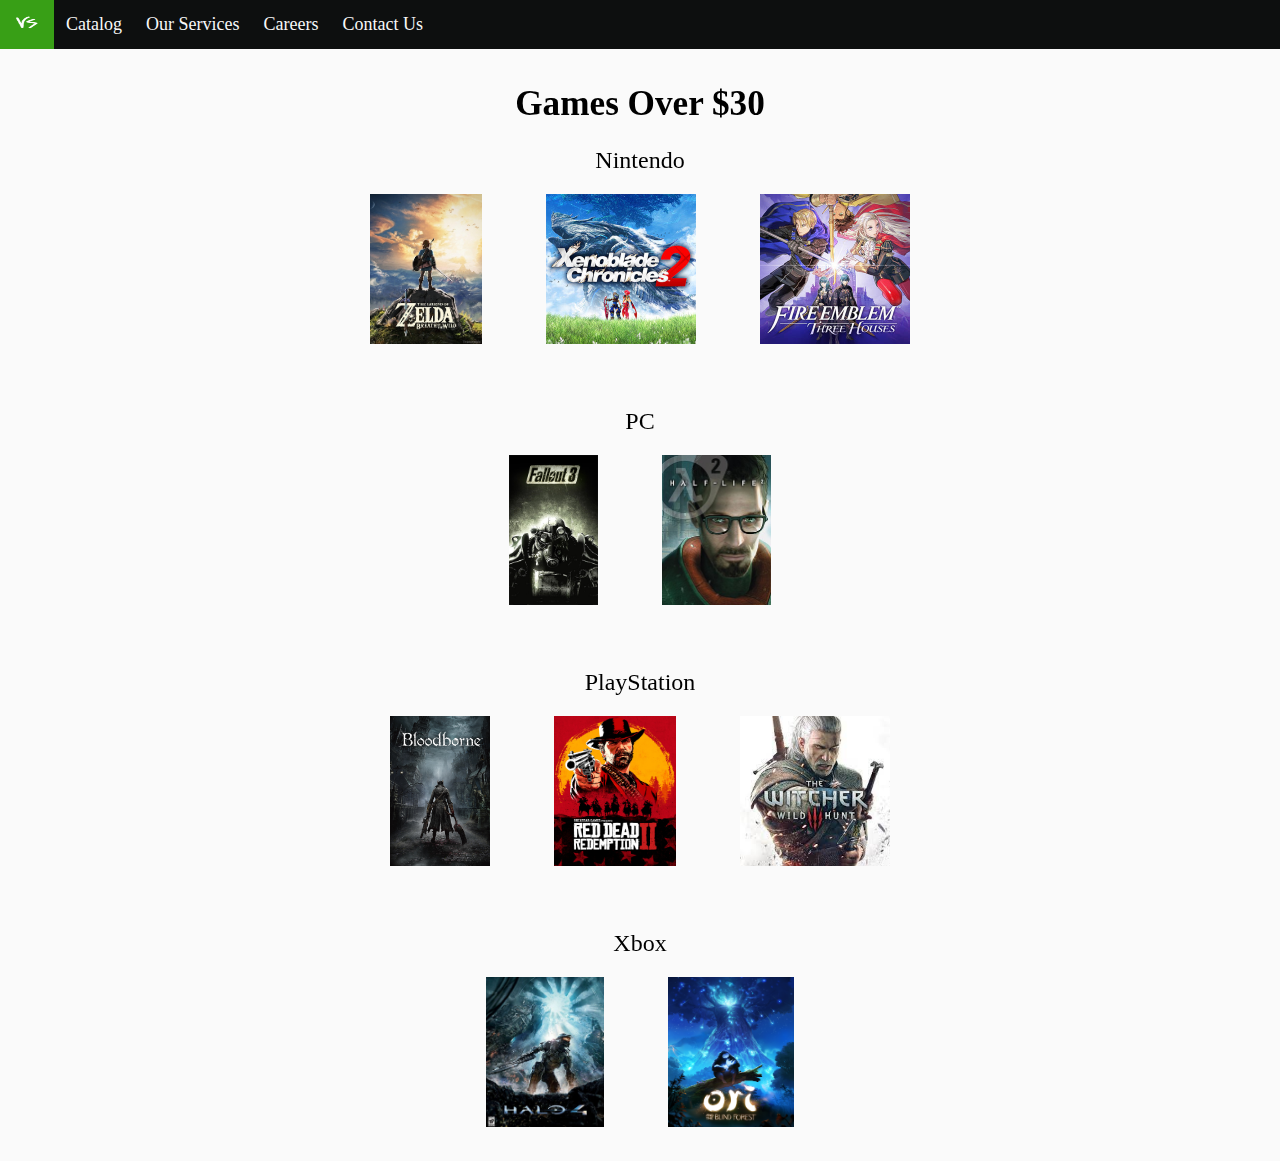
==== over30.html @ f259e051 "Add files via upload" ====
<!DOCTYPE html>

<head>
    <title>Games Over $30</title>
    <link rel="stylesheet" href="style.css">
    <meta charset="UTF-8" />
    <meta name="viewport" content="width=device-width, initial-scale=1.0">
    <style>
        #main {
            text-align: center;
        }

        div h2 {
            width: 100%;
            display: inline-block;
            margin-top: 60px;
        }

        .imgHolder {
            width: 100%;
        }

        .boxart {
            height: 150px;
            padding-left: 30px;
            padding-right: 30px;
        }
    </style>
</head>

<body>
   <div class="topnav">
    <a href = "index.html"><img src="vidisite.png" width="30" height="15"> </a>
    <a href="form.html">Catalog</a>
    <a href="services.html">Our Services</a>
    <a href="jobs.html">Careers</a>
    <a href="contact.html">Contact Us</a>
	</div>
        <div id="image"></div>
    <div id="main">
        <h1 style="display: inline-block; padding-top: 60px">Games Over $30</h1>
        <h2 style="margin-top: 0px">Nintendo</h2>
        <div class="imgHolder">
            <img class="boxart" src="zelda.jpg">
            <img class="boxart" src="xenoblade-2.jpg">
            <img class="boxart" src="fire-emblem.jpg">
        </div>
        <h2>PC</h2>
        <div class="imgHolder">
            <img class="boxart" src="fallout-3.png">
            <img class="boxart" src="half-life-2.jpg">
        </div>
        <h2>PlayStation</h2>
        <div class="imgHolder">
            <img class="boxart" src="bloodborne.jfif">
            <img class="boxart" src="red-dead-redemption.jpg">
            <img class="boxart" src="the-witcher-3.jfif">
        </div>
        <h2>Xbox</h2>
        <div class="imgHolder" style="padding-bottom: 30px">
            <img class="boxart" src="halo.jpg">
            <img class="boxart" src="ori.jpg">
        </div>
    </div>
</body>

</html>
---- style.css ----
* {
  font-family: 'Times New Roman', Times, serif;
 }

.spacer {
  padding: 14px 12px;
  text-decoration: none;
  font-size: 18px;
}
body {
  margin: 0;
  background-color: #fafafa;
}

#image {
  position: fixed;
  top: 0;
  left: 0;
  z-index: -5;
  position: fixed;
  width: 100%;
  height: 100%;
  -webkit-background-size: cover;
  -moz-background-size: cover;
  -o-background-size: cover;
  background-size: cover;
  background-image: url("https://www.onlygfx.com/wp-content/uploads/2021/04/grey-triangle-pattern-seamless-background-1.jpg");
  }

img.one {
  height: 100%;
  max-height: 300px;
  width: 100%;
}

.topnav {
  background-color: #0D0F0F;
  overflow: hidden;
  position: fixed;
  width: 100%;
}

.topnav a {
  color: #f8f8f8;
  text-align: center;
  float: left;
  display: block;
  padding: 14px 12px;
  text-decoration: none;
  font-size: 18px;
  transition-duration: 0.4s;
}

.topnav a:hover {
  background-color: #389F16;
  color: #000000;
}

h1 {
  text-align: center;
  font-weight: 600;
  font-size: 2.2em;
}

h1 span{
  background-color: rgba(179, 179, 179, 0.432);
  padding: .2em;
}

h2 {
  font-weight: 500;
  font-size: 1.5em;
}

p {
  font-size: 17px;
}

#mainbody {
  padding: 2em 0;
  margin: 1%;
  background-color: #f0f0f0;
  box-sizing: border-box;
}

.topimage {
  width: 98%;
  height: 100px;
  position: absolute;
  margin: -2em 0 0 0;
  z-index: 0;
  object-fit: cover;
}

.column {
  float: left;
  width: 50%;
}

.row:after {
  content: "";
  display: table;
  clear: both;
}

a {
  text-decoration: none;
  color: rgb(0, 0, 0);
}
a:hover {
  color: #389F16;
}

.button {
  background-color: #0D0F0F; 
  border: none;
  color: rgb(255, 255, 255);
  padding: .75rem;
  text-align: center;
  text-decoration: none;
  display: inline-block;
  font-size: 1em;
  transition-duration: 0.4s;
  text-transform: uppercase;
  font-weight: bold;
  cursor:pointer;
}

.button:hover {
  background-color: #389F16; 
  color: rgb(255, 255, 255);
}

.button:hover {
  background-color: #389F16; 
  color: rgb(255, 255, 255);
}
 
.list {
  margin:0;
  padding: 0;
  list-style-type: none;
  display: table;
  table-layout: fixed;
  width:100%;
  background-image: url(pattern.jpg);
  background-size: cover;
  background-repeat: no-repeat;
}
.list>li {
  display: table-cell;
  padding: 0 5px;
  text-align: center;
}

select{
  background:transparent;
  width: 200px;
  padding: 2px;
  font-size: 1em;
  font-weight:600;
  color:#fff;
  line-height: 1;
  border: 0;
  border-radius: 0;
  height: 22px;
  -webkit-appearance: none;
  }


  .select-div{
    margin: 0 auto;
    width: 200px;
    height: 25px;
    overflow: hidden;
    background: url(arrowhead.png) no-repeat right #363636;
    border-top:#575757 1px solid;
    -webkit-border-radius: 4px 4px 4px 4px;
    -moz-border-radius: 4px 4px 4px 4px;
    border-radius: 4px 4px 4px 4px;
    -webkit-box-shadow: inset 0 2px 4px rgba(107, 105, 105, 0.15), 0 1px 2px rgba(0, 0, 0, 0.05);
    -moz-box-shadow: inset 0 2px 4px rgba(0, 0, 0, 0.15), 0 1px 2px rgba(0, 0, 0, 0.05);
    box-shadow: inset 0 2px 4px rgba(0, 0, 0, 0.15), 0 1px 2px rgba(0, 0, 0, 0.05);
    -moz-box-shadow:    0px 8px 3px -9px #000000;
    -webkit-box-shadow: 0px 8px 3px -9px #000000;
    box-shadow:         0px 8px 3px -9px #000000;
 }

 select > option {
  background: #363636;
}


@media only screen and (max-width: 1280px) {
  .topimage {
    height: 90px;
  }
}

@media only screen and (max-width: 768px) {
  .column {
      width: 100%;
    }
    .topimage {
      height: 90px;
    }
}
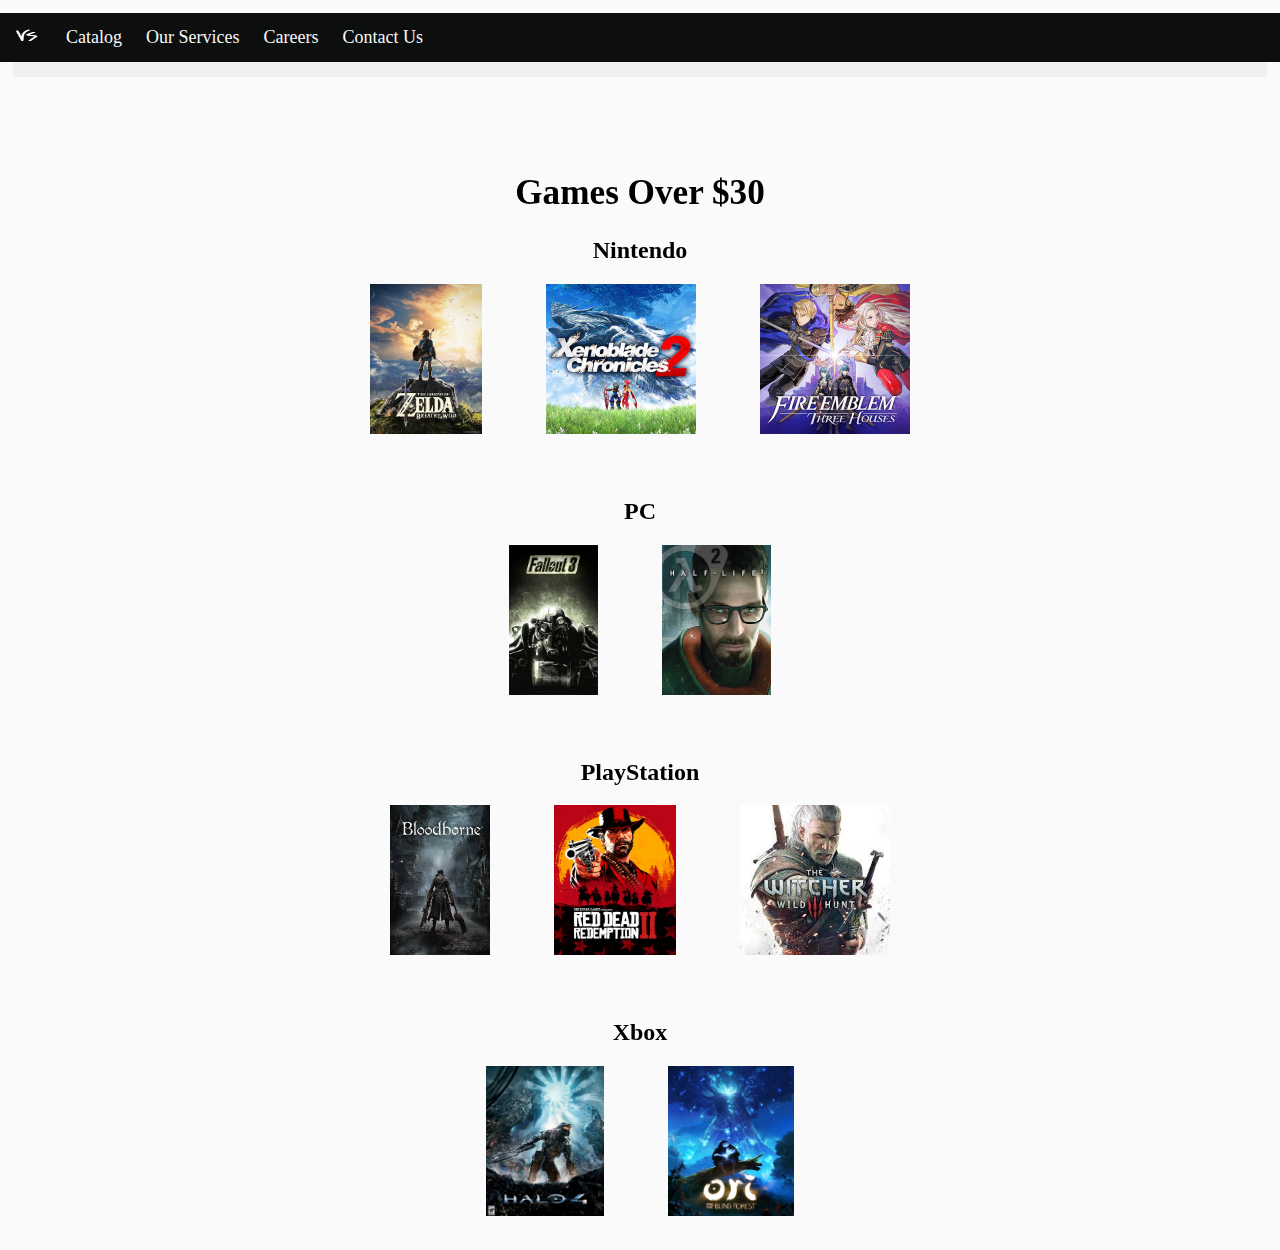
==== commit ca6edaeb: "color change" ====
--- a/over30.html
+++ b/over30.html
@@ -29,6 +29,7 @@
 </head>
 
 <body>
+    
    <div class="topnav">
     <a href = "index.html"><img src="vidisite.png" width="30" height="15"> </a>
     <a href="form.html">Catalog</a>
@@ -36,6 +37,7 @@
     <a href="jobs.html">Careers</a>
     <a href="contact.html">Contact Us</a>
 	</div>
+    <div id="mainbody"></div>
         <div id="image"></div>
     <div id="main">
         <h1 style="display: inline-block; padding-top: 60px">Games Over $30</h1>
@@ -62,6 +64,7 @@
             <img class="boxart" src="ori.jpg">
         </div>
     </div>
+</div>
 </body>
 
 </html>--- a/style.css
+++ b/style.css
@@ -69,7 +69,7 @@
 }
 
 h2 {
-  font-weight: 500;
+  font-weight: 600;
   font-size: 1.5em;
 }
 
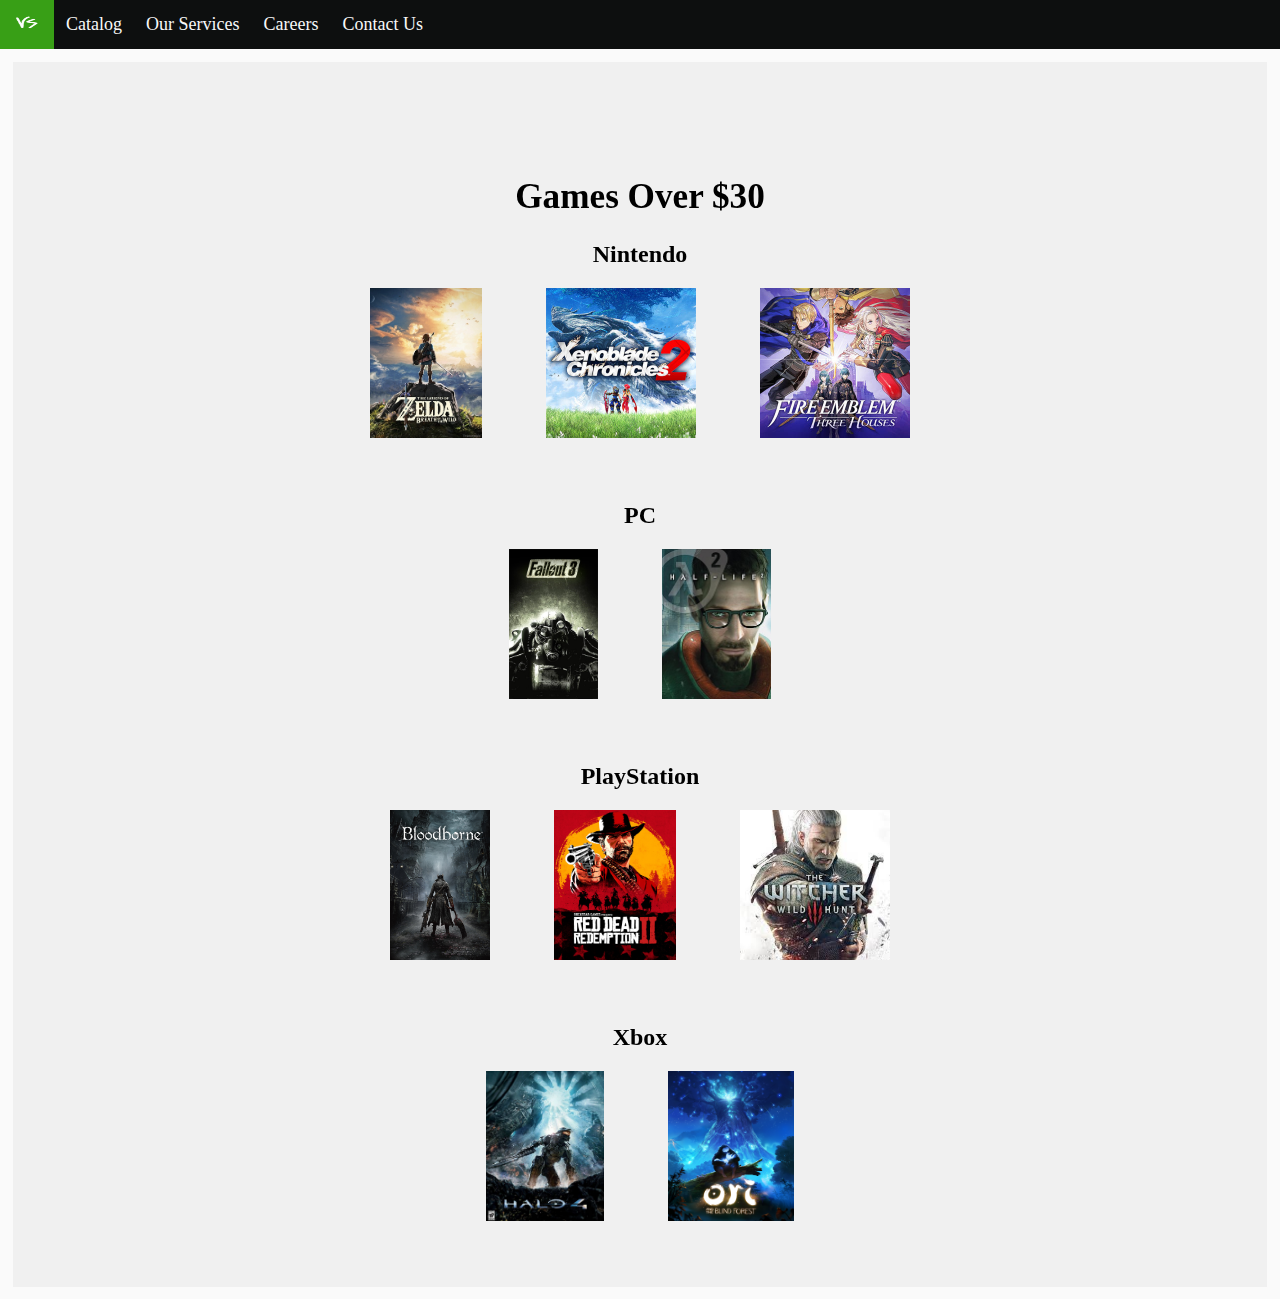
==== commit 5b4816ee: "color change" ====
--- a/over30.html
+++ b/over30.html
@@ -37,8 +37,10 @@
     <a href="jobs.html">Careers</a>
     <a href="contact.html">Contact Us</a>
 	</div>
-    <div id="mainbody"></div>
-        <div id="image"></div>
+    <div class="spacer">a</div>
+    
+    <div id="image"></div>
+    <div id="mainbody">
     <div id="main">
         <h1 style="display: inline-block; padding-top: 60px">Games Over $30</h1>
         <h2 style="margin-top: 0px">Nintendo</h2>
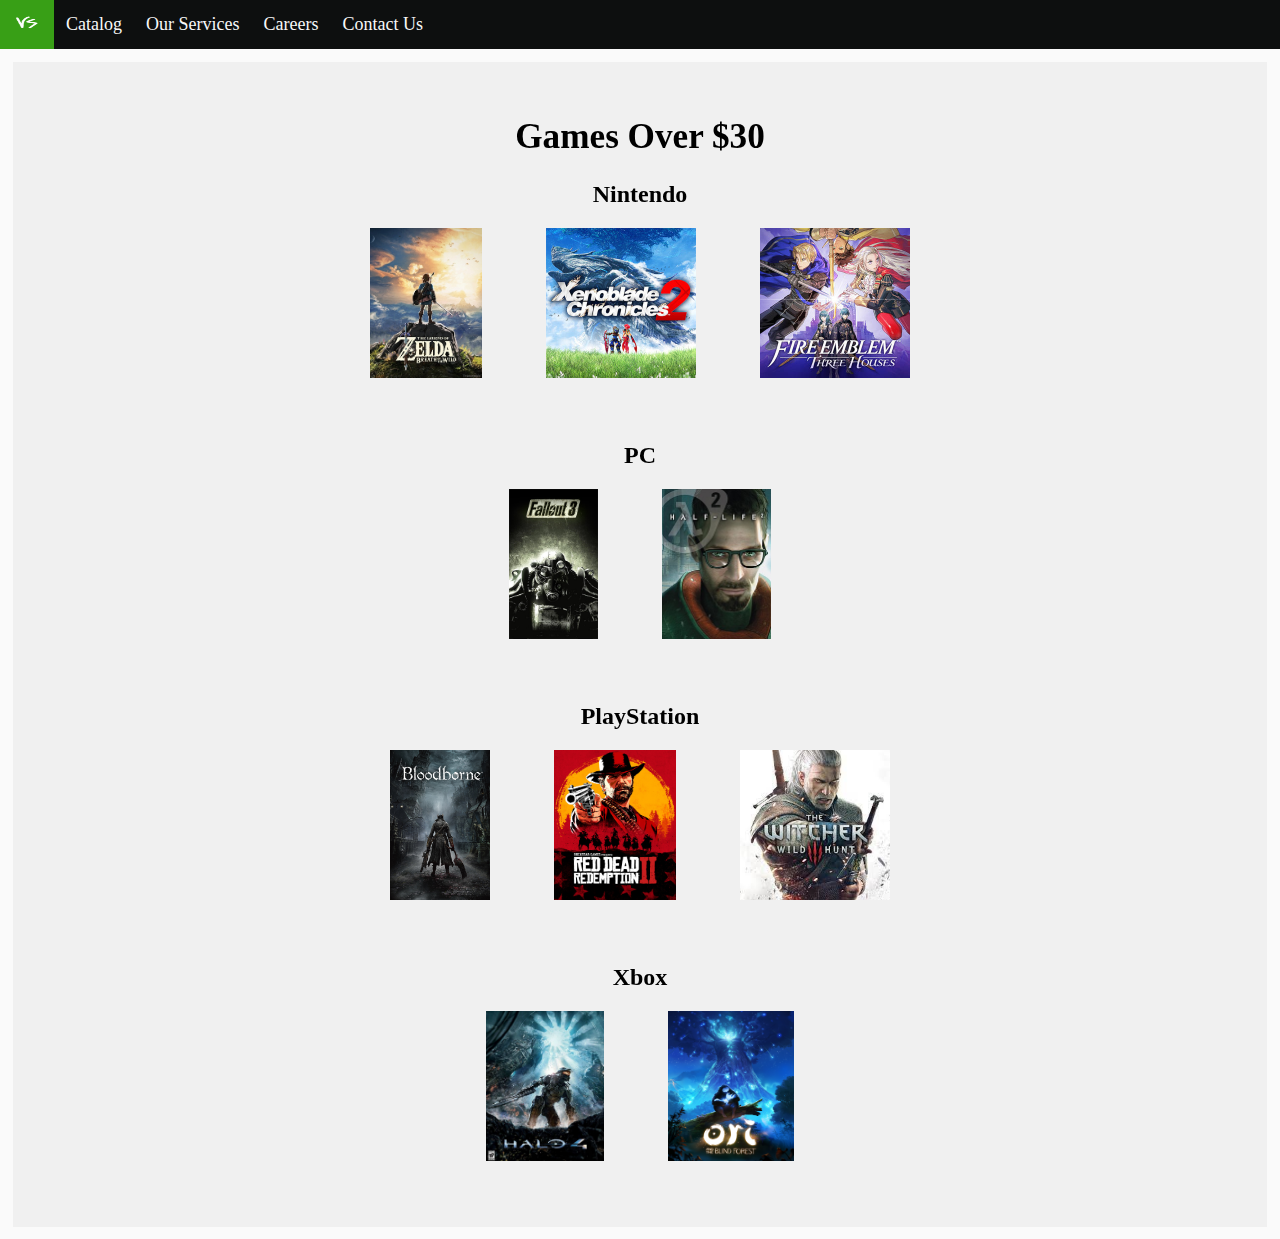
==== commit ebbabddc: "color change" ====
--- a/over30.html
+++ b/over30.html
@@ -42,7 +42,7 @@
     <div id="image"></div>
     <div id="mainbody">
     <div id="main">
-        <h1 style="display: inline-block; padding-top: 60px">Games Over $30</h1>
+        <h1 style="display: inline-block;">Games Over $30</h1>
         <h2 style="margin-top: 0px">Nintendo</h2>
         <div class="imgHolder">
             <img class="boxart" src="zelda.jpg">
